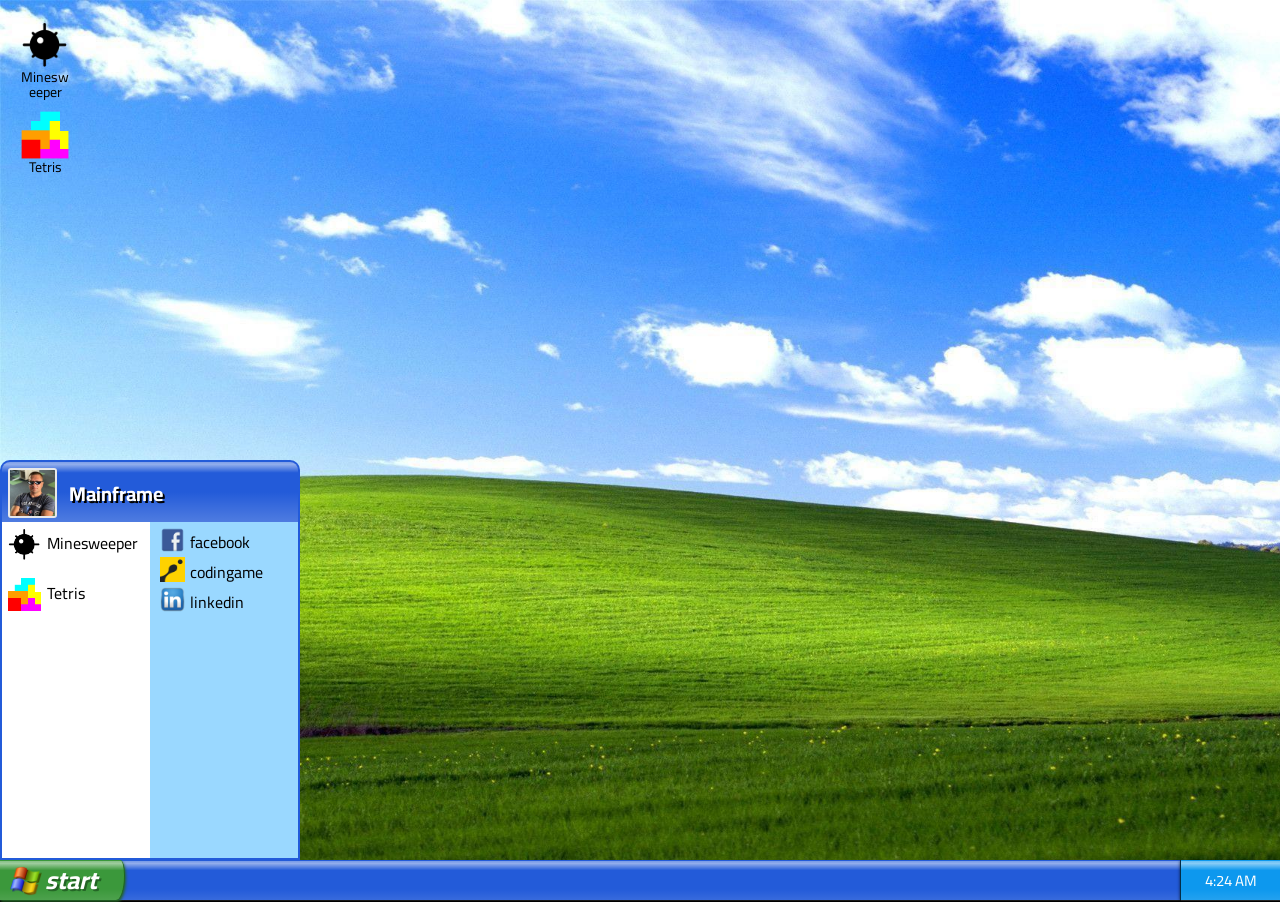
==== index.html @ 601907f1 "initial comit" ====
<!DOCTYPE html>
<html>
<head>
	<title>WinXP</title>
	<link rel="stylesheet" type="text/css" href="games/tetris/tetris.css">
	<link rel="stylesheet" type="text/css" href="games/minesweeper/minesweeper.css">
	<link rel="stylesheet" type="text/css" href="winXP.css">

	<script type="text/javascript" src="icon.js"></script>
	<script type="text/javascript" src="window.js"></script>
	<script type="text/javascript" src="games/tetris/tetris.js"></script>
	<script type="text/javascript" src="games/minesweeper/minesweeper.js"></script>
	<script type="text/javascript" src="taskbar.js"></script>
	<script type="text/javascript" src="winXP.js" defer></script>
</head>
<body>
</body>
</html>

<!--
https://iconarchive.com/show/be-box-icons-by-be-os/BeBox-Minesweeper-icon.html

-->
---- games/tetris/tetris.css ----
* {
 	/*background: black;*/
 	margin: 0;
 	padding: 0;
 	box-sizing: border-box;

 }
#game{
	position: relative;;
	background: rgba(255,0,0,.5);
	font-family: Arial;
	color:white;
}
#wrapper {
	position: absolute;
	left: 50%;
	transform: translate(-50%,0);
	/*width: 300px;*/
}
#next,#score,#level,#lines{
	background: black;
}
#score div, #level div, #lines div {
	width: 100%;
	height: 50%;
	text-align: center;

	/*color: white;*/
}

#play,#background,.brick,.blank, #next,#score,#level,#lines, #button-div{
	position: absolute;
}

#button-div button{
	display: block;
	height: 100%;
	width: 100%;
}
.cell0, .cell1, .cell2, .cell3, .cell4, .cell5, .cell6, .cell7, .cell {
	position: absolute;
	z-index: 6;
}
#side-panel{
	position: absolute;
	left: 260px;
	top: 20px;
	height: 400px;
	background: white;
	width: 120px;
	color: white;
	line-height: 21px;
}
#tetris{
	position: absolute;
	background: black;
	/*left: 50%;
	transform: translate(-50%,0);*/
}
#game-over{
	position: absolute;
	background-color: rgba(0,0,0,0);
	/*z-index: 10;*/
	width: 100%;
	/*height: 100%;*/
}
#game-over > div{
	position: absolute;
	background-color: rgba(0,0,0,0);
	transition: color 1s linear;
	
	font-size:  23px;
	
	text-align: center;
	left: 50%;
	top: 50%;
	width: 100%;
	transform: translate(-50%,-50%);
}
#game-over .message div, .message div{
	/*display:inline-block;*/
	display:inline;
}
/*#game-over > div > div {
	color:black;
	transition: color 5s linear;
}*/
#game-over > div > div.dimm {
	/*color:white;*/
}
#game-over.dim{
	background-color: rgba(0,0,0,.5);
	z-index: 10;
	transition: background-color 0.5s linear;
	/*transform: translate(-50%,-50%);*/
}

/*transition: color 1s linear;*/
#game-over.dim > div > div {
	/*color:white;*/
}
#background {
	background-color: rgba(0,0,0,1);
}

.brick{

	border-top: solid rgb(255, 150, 150);
	border-left: solid rgb(255, 150, 150);
	border-right: solid rgb(150, 0, 0);
	border-bottom: solid rgb(150, 0, 0);
	border-width: 5px;
	background: rgb(255, 0, 0);
}


.blank{

	/*border-top: solid rgb(255, 150, 150);
	border-left: solid rgb(255, 150, 150);
	border-right: solid rgb(150, 0, 0);
	border-bottom: solid rgb(150, 0, 0);
	border-width: 5px;*/
	background: rgb(0, 0, 0);
	z-index: 5;
}

.red, .cell0{
	border-top: solid rgb(255, 150, 150);
	border-left: solid rgb(255, 150, 150);
	border-right: solid rgb(150, 0, 0);
	border-bottom: solid rgb(150, 0, 0);
	background: rgb(255, 0, 0);
}

.blue, .cell1{
	border-top: solid rgb(150, 150, 255);
	border-left: solid rgb(150, 150, 255);
	border-right: solid rgb(0, 0, 150);
	border-bottom: solid rgb(0, 0, 150);
	background: rgb(0, 0, 255);
}


.green, .cell2{
	border-top: solid rgb(150, 255, 150);
	border-left: solid rgb(150, 255, 150);
	border-right: solid rgb(0, 150, 0);
	border-bottom: solid rgb(0, 150, 0);
	background: rgb(0, 255, 0);
}

.pink, .cell3{
	border-top: solid rgb(255, 150, 255);
	border-left: solid rgb(255, 150, 255);
	border-right: solid rgb(150, 0, 150);
	border-bottom: solid rgb(150, 0, 150);
	background: rgb(255, 0, 255);
}

.orange, .cell4{
	border-top: solid rgb(255, 200, 150);
	border-left: solid rgb(255, 200, 150);
	border-right: solid rgb(150, 75, 0);
	border-bottom: solid rgb(150, 75, 0);
	background: rgb(255, 150, 0);
}

.yellow, .cell5{
	border-top: solid rgb(255, 255, 150);
	border-left: solid rgb(255, 255, 150);
	border-right: solid rgb(150, 150, 0);
	border-bottom: solid rgb(150, 150, 0);
	background: rgb(255, 255, 0);
}



.orange1, .cell6{
	border-top: solid rgb(150, 200, 255);
	border-left: solid rgb(150, 200, 255);
	border-right: solid rgb(0, 75, 150);
	border-bottom: solid rgb(0, 75, 150);
	background: rgb(0, 150, 255);
}



.cube {
	height: 20px;
	width: 20px;
	border-width: 3px;
}
.outer_cube {
width: 21px;
	/*border-top: 1px solid white;
	border-left: 1px solid white;
	border-right: 1px solid gray;
	border-bottom: 1px solid gray;*/
	border: 0.5px solid black;
	float: left;
	}
---- games/minesweeper/minesweeper.css ----
/*src: https://icons.iconarchive.com/icons/famfamfam/mini/16/flag-red-icon.png*/
/*https://icons.iconarchive.com/icons/yusuke-kamiyamane/fugue/16/flag-black-icon.png*/
/*https://icons.iconarchive.com/icons/custom-icon-design/mini/16/Flag-icon.png*/
/* https://iconarchive.com */

/*
font source
https://www.cufonfonts.com/font/digital-numbers
*/
@font-face {
    font-family: 'Digital Numbers Regular';
    font-style: normal;
    font-weight: normal;
    src: local('Digital Numbers Regular'), url('DigitalNumbers-Regular.woff') format('woff');
}


/*
icon creator
http://www.xiconeditor.com/
*/

#minesweeper-wrapper{
	background: #C0C0C0;
	position: relative;
	display: flex;
	flex-direction: column;
	border-top: 5px solid white;
	border-left: 5px solid white;
	border-width: 4px;
	box-sizing: content-box;
}


#minesweeper-play, #minesweeper-header{
	border-top: 5px solid #7f8180;
	border-left: 5px solid #7f8180;
	border-bottom: 5px solid white;
	border-right: 5px solid white;
	margin: 7px;
}
#minesweeper-header{
	flex-basis: 40px;
	border-width: 3px;
	display:flex;
	justify-content: space-between;
}

#minesweeper-play{
	flex-grow: 1;
	border-width: 5px;
	position: relative;
	background: #7f8180;
}

.minesweeper-cell{
	position: absolute;
	background: #C0C0C0;
	border: 3px solid black;

	border-top-color: white;
	border-left-color: white;
	border-right-color: #7f8180;
	border-bottom-color: #7f8180;
	text-align: center;
	line-height: 20px;
	font-family: Arial;
	font-weight: bold;
	cursor: pointer;
	background-size: 13px 13px;
	background-repeat: no-repeat;
	background-position: 0px 1px;
}

.minesweeper-cell.minesweeper-free:active,
.minesweeper-cell.minesweeper-question-indicator:active{
	border: 1px solid #7f8180;
	background-image: none; 
}

.minesweeper-cell.minesweeper-free{
	border: 1px solid #7f8180;
}

.minesweeper-cell.minesweeper-bomb-explode{
	background-color: red;
}

.minesweeper-cell.minesweeper-color1{
	color: blue;
}

.minesweeper-cell.minesweeper-color2{
	color: green;
}

.minesweeper-cell.minesweeper-color3{
	color: red;
}

.minesweeper-cell.minesweeper-color4{
	color: darkblue;
}

.minesweeper-cell.minesweeper-color5{
	color: blue;
}

.minesweeper-cell.minesweeper-color6{
	color: black;
}

.minesweeper-cell.minesweeper-color7{
	color: black;
}

.minesweeper-cell.minesweeper-color8{
	color: black;
}

.minesweeper-cell.minesweeper-flag-indicator {
	background-image: url('mineseeper-flag2.ico');
}

.minesweeper-cell.minesweeper-question-indicator {
	background-image: url('Faq-icon.png');
	background-image: url('question.ico');
	background-image: url('question2.ico');
	background-position: 0.5px 0.5px;
}

.minesweeper-cell.hover{
	border: 1px solid #7f8180;
}

.minesweeper-cell,
.minesweeper-cell.minesweeper-flag-indicator.hover,
.minesweeper-cell.minesweeper-question-indicator.hover{
	border-width: 3px;
	border-top-color: white;
	border-left-color: white;
	border-right-color: #7f8180;
	border-bottom-color: #7f8180; 
}

.minesweeper-digital{
	height: 20px;
	background: red;
	flex-basis: 45px;
	font-family: "Digital Numbers Regular";
	color:red;
	font-size: 24px;
	display: flex;

}

#minesweeper-header > div {
	background: black;

	height: 30px;
	margin: 5px;
}

#minesweeper-header #minesweeper-indicator {
	flex-basis: 30px;
	border: 3px solid white;
	border-right-color: #7f8180;
	border-bottom-color: #7f8180;
	background: #C0C0C0;
	/*background-image: url('smile.ico');*/
	background-repeat: no-repeat;
	background-size: 26px;
	background-position: 2px -1px;
}
#minesweeper-header #minesweeper-indicator:active {
	border-right-color: white;
	border-bottom-color: white;
	border-top-color: #7f8180;
	border-left-color: #7f8180;
}

#minesweeper-header .minesweeper-digital > div {
	width:16px;
	margin: -1px;
}

.minesweeper-cell.minesweeper-bomb-icon{
	border: 1px solid #7f8180;
}

.minesweeper-cell.minesweeper-bomb-icon, .minesweeper-cell.minesweeper-bomb, .minesweeper-cell.minesweeper-miss{
	background-image: url('favicon.ico');
	background-size: 19px;
	background-position: 0px 0px;
	border: 1px solid #7f8180;
}

.minesweeper-cell.minesweeper-miss{
	background-image: url('no-bomb.ico'), url('favicon.ico');
}
---- winXP.css ----
/*

https://iconarchive.com/show/simple-rounded-social-icons-by-graphics-vibe/linkedin-icon.html

monospace font
https://fonts.google.com/specimen/VT323?category=Monospace#standard-styles


icon editor
http://www.xiconeditor.com/
*/
/*@import url('https://fonts.googleapis.com/css2?family=Encode+Sans+Expanded:wght@300&display=swap');*/
@import url('https://fonts.googleapis.com/css2?family=Encode+Sans+Expanded:wght@500&display=swap');
@import url('https://fonts.googleapis.com/css2?family=Encode+Sans+Expanded:wght@200;300&display=swap');
@import url('https://fonts.googleapis.com/css2?family=Encode+Sans+Expanded:wght@200;300&family=Lato&display=swap');
@import url('https://fonts.googleapis.com/css2?family=Changa:wght@400&family=Encode+Sans+Expanded:wght@200;300&family=Lato&display=swap');
@import url('https://fonts.googleapis.com/css2?family=Cairo:wght@300;400;800&family=Changa:wght@200&family=Encode+Sans+Expanded:wght@200;300&family=Lato&display=swap');

html {
 	background-color:black;
 	overflow: hidden;
 	font-family: 'Encode Sans Expanded', sans-serif;
 	font-family: 'Lato', sans-serif;
 	font-family: 'Cairo', sans-serif;
	color: white;
}
body, html, div{
	margin: 0;
	padding: 0;
}

html, body, #winXP {
 	width: 100%;
 	height: 100%;
}

#winXP{
	
	
	/*background-size: auto 100%;*/

}

#winXP .icon{
	position: absolute;
	/*background-color: red;*/
	height: 80px;
	width: 50px;
	cursor: pointer;
	overflow: hidden;
	text-transform: capitalize;
	color: black;
	/*padding: 0 5px;*/
	font-size: 14px;
	/*font-weight: 300;*/
	line-height: 15px;
}

#winXP .icon img:hover + .icon-name, #winXP .icon .icon-name:hover{
	text-decoration: underline;
	color:white;
}

#winXP .icon img{
 	/*
 	background-color: red;*/
 	height: 50px;
 	/*width: 50px;*/
 	position: absolute;
 	display: block;
 	top: 0;

}


#winXP .icon .icon-name{

	position: absolute;
	top:50px;
	word-break: break-all;
	text-align: center;
	width: 100%;
	max-height: 30px;
}

::selection {
 	background: transparent;
}
 /*::selection { color: red; }*/

#winXP #taskbar {
	background: red;
	position: absolute;
	bottom: 0;
	height: 40px;
	width: 100%;
	background-color: #235bd9; /*blue;*/
	z-index: 44;
}
#winXP #taskbar #sub-taskbar{
	display:flex;
	flex-direction:row;
	height: 100%;
}

#winXP #taskbar #startMenu {
  	
 	position: relative;
 
 	height: 100%;
 
 	background-color: #3b983b;
 
 	width: 100px;
 	border-radius: 0 8px 25px 0;
 	border-radius: 0 8px 22px 0;
 	border-right: 1px solid  #1e661e;
 
 	color:white;
 	font-style: italic;
 	font-size: 25px;

 	font-weight: bold;
 	text-shadow: 2px 2px #226424;
 	padding-left: 45px;
 	line-height: 40px;
 	cursor:pointer;
 	border-radius: 0 5px 9px 0 / 0 15px 24px 16px;
 	overflow: hidden;
 	box-shadow: 3px 0 #226424;
 	box-shadow: 1px 0 1px #226424;
 	box-shadow: 1px 2px 3px #226424;

 	z-index: 5;
 	flex-basis:125px;

}

#winXP #taskbar #startMenu img{
 	position: absolute;
 	display: block;
 	top: 5px;
 	left: 10px;
 	height: 30px;

}

#winXP #taskbar #startMenu img:first-of-type{
 	top: 7px;
 	left: 12px;
 	filter: grayscale(100%);
 	filter: brightness(50%);

}

#winXP #taskbar #startMenuDropDown{
	height: 400px;
	width: 300px;
	background: red;
	position: absolute;
	bottom: 40px;
	z-index: 500;
	border: 2px solid #235bd9;
	background: #235bd9;
	border-radius: 10px 10px 0px 0px;
	overflow: hidden;
}
#winXP #taskbar #startMenuDropDown #startMenuDropDownHeader {
	height: 60px;
	width: 100%;
	
	position: absolute;
	top:0;
	cursor:default;
	background:
		linear-gradient(to bottom, transparent -20%, rgba(255,255,255,0.5) 4%, rgba(255,255,255,0.0) 18%),
		linear-gradient(to top, rgba(255,255,255,0.2) 0%, rgba(255,255,255,0.0) 50%);


}
#winXP #taskbar #startMenuDropDown #startMenuDropDownHeader img{
	height: 50px;
	margin-top: 6px;
	margin-left: 6px;
	display: block;
	position: absolute;
	border: 2px solid #e9e9e9;
	border-radius: 3px;
	background: #0D98EE;

}
#winXP #taskbar #startMenuDropDown #startMenuDropDownHeader div:last-of-type{
	
	margin-top: 13px;
	margin-left: 67px;
	font-size: 20px;
	position: absolute;
	color: white;
	font-weight: bold;
  	text-shadow: 2px 2px #000000;
}

#winXP #taskbar #startMenuDropDown #startMenuDropDownPanel {
	
	width: 100%;
	background: white;
	position: absolute;
	top:60px;
	bottom: 0;
}
:root{
	color-scheme: light-dark;
}
#winXP #taskbar #startMenuDropDown #startMenuDropDownPanel #startMenuDropDownLeftPanel{
	
	width: 50%;
	background: light-dark(white, #0072ff);
	position: absolute;
	left: 0px;
	height: 100%;
	cursor: pointer;
}

#winXP #taskbar #startMenuDropDown #startMenuDropDownPanel #startMenuDropDownLeftPanel .start-menu-icon{

	height: 50px;
	color:black;
}
#winXP #taskbar #startMenuDropDown #startMenuDropDownPanel #startMenuDropDownLeftPanel .start-menu-icon:hover{
	/*background: #7f8180;
	background: #C0C0C0;
	background: #0D98EE;*/
	color: gray;
	
}
#winXP #taskbar #startMenuDropDown #startMenuDropDownPanel #startMenuDropDownLeftPanel .start-menu-icon img{
	display: block;
	position: absolute;
	left:0;
	height: 35px;
	margin: 5px;
}
#winXP #taskbar #startMenuDropDown #startMenuDropDownPanel #startMenuDropDownLeftPanel .start-menu-icon div{
	position: absolute;
	left: 45px;
	margin-top: 6px;
	text-transform: capitalize;
}

#winXP #taskbar #startMenuDropDown #startMenuDropDownPanel #startMenuDropDownRightPanel{
	
	width: 50%;
	background: gray;
	background: #0D98EE;
	background: #9ad8ff;
	position: absolute;
	right: 0px;
	height: 100%;
	padding: 5px;
}

#winXP #taskbar #startMenuDropDown #startMenuDropDownPanel #startMenuDropDownRightPanel .socialLink{
	
	background-size: 25px;
	background-repeat: no-repeat;
	background-position: 5px 0px;

}


#winXP #taskbar #startMenuDropDown #startMenuDropDownPanel #startMenuDropDownRightPanel .socialLink a{
	
	display: block;
	margin-left: 35px;
	text-decoration: none;
	text-transform: lowercase;
}


#winXP #taskbar #startMenuDropDown #startMenuDropDownPanel #startMenuDropDownRightPanel .socialLink a:link,
#winXP #taskbar #startMenuDropDown #startMenuDropDownPanel #startMenuDropDownRightPanel .socialLink a:visited {
	
	color:black;

}

#winXP #taskbar #startMenuDropDown #startMenuDropDownPanel #startMenuDropDownRightPanel .socialLink a:hover{
	color: blue;
	text-decoration: underline;
}


#winXP #taskbar #startMenuDropDown #startMenuDropDownPanel #startMenuDropDownRightPanel .socialLink a:active{
	color: white;
}

#winXP #taskbar #taskbar-clock{
	position: relative;
	background: #0D98EE;
	color: white;
	height: 100%;
	line-height: 42px;

	font-size: 15px;
	text-align: center;
	cursor:pointer;
	border-left: 1px solid rgba(0,0,0,0.7);
    box-shadow: 0px 1px 3px rgba(0,0,0,0.7);
    flex-basis: 100px;

}

#winXP #taskbar #sub-taskbar #taskbar-icon-container{
	flex-basis: calc(100% - 225px);
}


#winXP #taskbar #sub-taskbar #taskbar-icon-container #taskbar-icons{
	/*background: green;*/
	height: 30px;
	margin-top: 5px;
	margin-left: 15px; 
	/*width: 100%;*/
	display: flex;
}


#winXP #taskbar #sub-taskbar #taskbar-icon-container #taskbar-icons .taskbar-item{
	
	height: 100%;
	border-radius: 5px;
	flex-basis: 150px;
	z-index: 44;
	color:rgba(255,255,255,0.8);
	font-size: 15px;
	background-repeat: no-repeat;
	text-transform: capitalize;
	cursor: pointer;

	box-shadow: 2px 0px 1px #5252ff;
	margin-left: 2px;
	background-color: #3880F6;
	background-image:linear-gradient(
		to bottom,
		rgba(255,255,255,0) -20%,
		rgba(255,255,255,0.3) 5%,
		rgba(255,255,255,0) 10%,
		rgba(255,255,255,0) 60%,
		rgba(255,255,255,0.2) 98%,
		rgba(255,255,255,0) 120%
	);
	background-image:linear-gradient(
		to bottom,
		rgba(255,255,255,0) -20%,
		rgba(255,255,255,0.3) 10%,
		rgba(255,255,255,0) 25%,
		rgba(255,255,255,0) 60%,
		rgba(255,255,255,0.2) 90%,
		rgba(255,255,255,0) 120%
	);
	position: relative;
	width: 100%;
	overflow: hidden;
}

#winXP #taskbar #sub-taskbar #taskbar-icon-container #taskbar-icons .taskbar-item img {

	width: 23px;
	display: block;
	position: absolute;
	left: 5px;
	top: 4px;
}
#winXP #taskbar #sub-taskbar #taskbar-icon-container #taskbar-icons .taskbar-item div {
	position: absolute;
	left: 32px;
}
#winXP #taskbar #sub-taskbar #taskbar-icon-container #taskbar-icons .taskbar-item:active{
	color:black;
}

#winXP #taskbar #sub-taskbar #taskbar-icon-container #taskbar-icons .taskbar-item.taskbar-item-shadow{
	position: absolute;
	background:red;
}

#winXP #taskbar #sub-taskbar #taskbar-icon-container #taskbar-icons .taskbar-item.focused {
	font-weight: 800;
	color: white;
	background-color: #3a77ff;

	background-image:linear-gradient(
		to bottom,
		rgba(255,255,255,0) -20%,
		rgba(255,255,255,0.3) 15%,
		rgba(255,255,255,0) 30%,
		rgba(255,255,255,0) 60%,
		rgba(255,255,255,0.2) 80%,
		rgba(255,255,255,0) 120%
	);
	background-image:linear-gradient(
		to bottom,
		rgba(255,255,255,0) -20%,
		rgba(255,255,255,0.3) 5%,
		rgba(255,255,255,0) 10%,
		rgba(255,255,255,0) 60%,
		rgba(255,255,255,0.2) 98%,
		rgba(255,255,255,0) 120%
	);
	box-shadow: none;
	box-shadow: 1px 0px 1px #5252ff;

}

.shadow{
 	position: absolute;
 	display: block;
 	top: 0.5px;
 	left: 0px;
 	height: 10px;
 	height: 100%;
 	width: 100%;
	background:
		linear-gradient(to bottom, transparent -20%, rgba(255,255,255,0.5) 6.25%, rgba(255,255,255,0.0) 23.3%),
		linear-gradient(to top, rgba(255,255,255,0.1) 0%, rgba(255,255,255,0.0) 30%);

}

.window{
	top:100px;
	left:200px;
	position: absolute;
	border: 2px solid #235bd9;
	background: #235bd9;
	border-radius: 10px 10px 0px 0px;
	overflow: hidden;
	outline: 0px solid transparent;
	z-index: 10;
	color:black;
	

}

.window.focused .window-header{
	background: #235bd9;
}
.window .window-header{
	height: 30px;
	width: 100%;
	
	background: #3a77ff;
	
	display: flex;
	cursor: pointer;
	position: relative;

}

.window .window-sub-header{
	flex-grow: 1;
	height: 100%;
	/*width: 100%;*/
	
	background-repeat: no-repeat;
	background-size: 20px;
	background-position: 5px 5px;
	padding-left: 30px;
	/*padding-top: 7px;*/
	text-transform: capitalize;
	font-weight: 300;
	color: rgba(255,255,255,0.8);
	/*background-color: #3a77ff;*/
}


.window .window-menu{
	height: 25px;
	width: 100%;
	background: #ece9d8;
	color: black;
}

.window .window-menu .sub-menu {

	height: 100%;
	padding: 0 5px;
	float: left;
	line-height: 25px;
	font-size: 13px;
}
.window .window-menu .sub-menu:hover {
	color: gray;
	cursor: pointer;
}

.window .window-menu .drop-down-menu{
	background: #ece9d8;
	width: 120px;
	margin: 0;
	padding: 0;
	list-style-type: none;
	position: absolute;
	top:50px;
	left:0px;

	color: black;
	z-index: 50;

}

.window .window-menu .sub-menu:hover .drop-down-menu{
	border:1px solid black;
}
.window .window-menu .sub-menu .drop-down-menu li.selected{
	font-weight: bold;
}
/*.window .window-menu .sub-menu .drop-down-menu li[data-difficulty]:first-of-type*/
.window .window-menu .sub-menu .drop-down-menu li:first-of-type{
	border-bottom: 1px solid black;
}

.window .window-menu .sub-menu .drop-down-menu li:last-of-type{
	border-top: 1px solid black;
}

.window .window-menu .sub-menu .drop-down-menu li{
	padding: 0 5px;
}
.window .window-menu .sub-menu .drop-down-menu li:hover{
	color: gray;
}
.window .window-program {
	position: relative;
	top: 0px;
}

.window .button {
	
	margin-top: 5px;
	margin-right: 2px;
	height: 20px;
	width: 20px;
	flex-basis: 20px;
	border: 1.5px solid white;
	border-radius: 3px;
	overflow: hidden;
	z-index: 5;
	background-size: 20.5px;
	background-position: -1px -1px;
}

.window .close-button {
	background-color: red;
}

.window.focused {
	z-index: 50;
	border-color:#3880F6;
	border-color: #3f88ff;
	display: block;
}

.window.focused .button{
	opacity: 1.0;
}

.window.focused .window-header{

	background-color: #235bd9;
}

.window .button{
	opacity: 0.5;
}

.window.focused .window-sub-header{

	color:white;
	font-weight: 800;
	
}
.window .minimize-button {
	
	background-image: url('images/minimize.ico');

}

.window .button > div{
	
	background: #3880F6;
	height: 18px;
	width: 18px;
	margin: 1px;
	box-shadow: 0px 0px 2px black;
}

.window .button .shadow{
	position: relative;
}


.hide {
	display: none;
}

.window .button.maximize-button{
	
	opacity: 0.5;
	background-image: url('images/maximize2.ico');
}
.window .button.close-button{
	background-image: url('images/close2.ico');
}
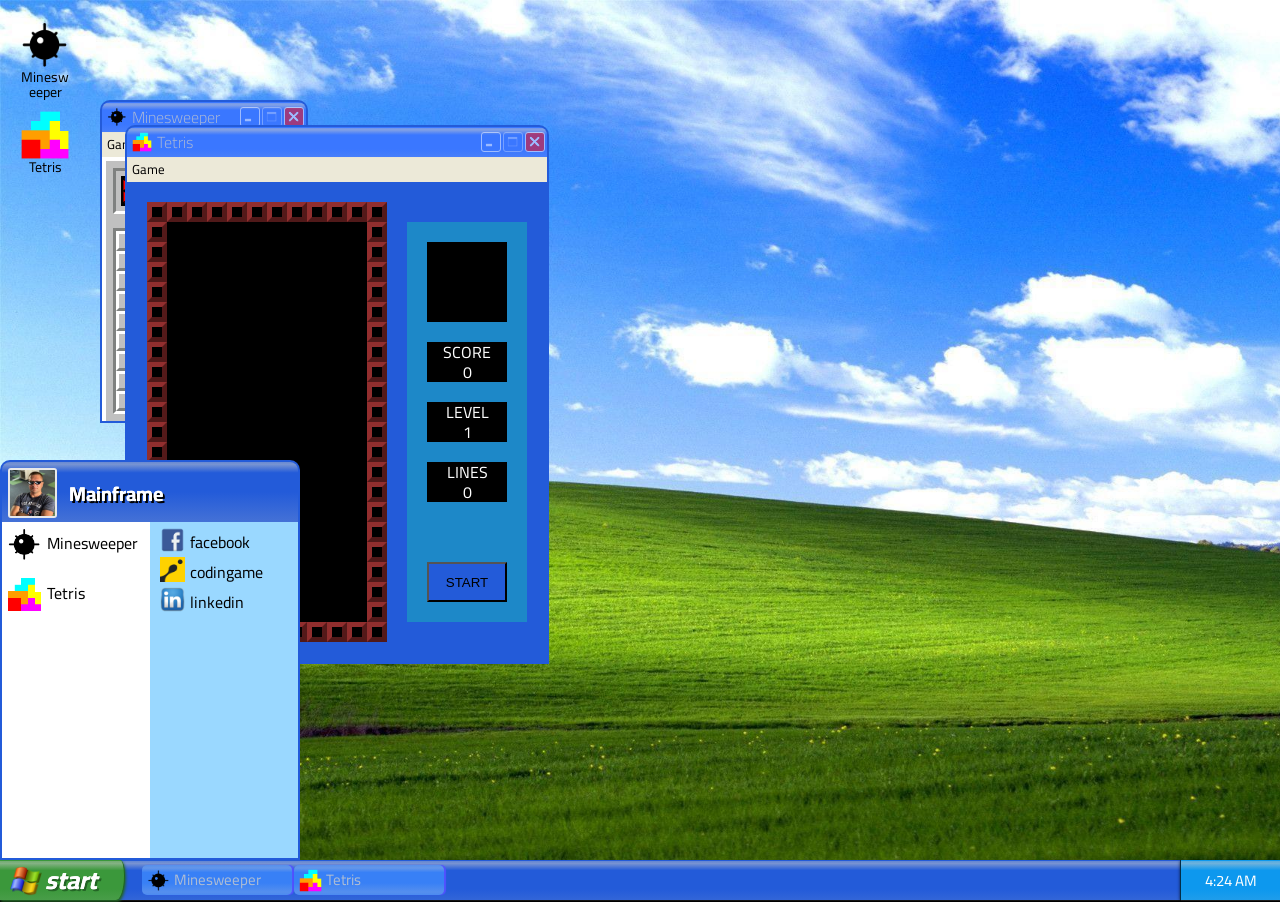
==== commit a5c1d6a2: "Favicon" ====
--- a/index.html
+++ b/index.html
@@ -12,6 +12,8 @@
 	<script type="text/javascript" src="games/minesweeper/minesweeper.js"></script>
 	<script type="text/javascript" src="taskbar.js"></script>
 	<script type="text/javascript" src="winXP.js" defer></script>
+
+  <link rel="icon" type="image/x-icon" href="images/favicon2.ico">
 </head>
 <body>
 </body>
--- a/games/tetris/tetris.css
+++ b/games/tetris/tetris.css
@@ -36,6 +36,7 @@
 	display: block;
 	height: 100%;
 	width: 100%;
+	background-color: #235bd9;
 }
 .cell0, .cell1, .cell2, .cell3, .cell4, .cell5, .cell6, .cell7, .cell {
 	position: absolute;
@@ -47,6 +48,8 @@
 	top: 20px;
 	height: 400px;
 	background: white;
+	background: #ff5a5a;
+	background: #17b2bb85;
 	width: 120px;
 	color: white;
 	line-height: 21px;
@@ -105,12 +108,17 @@
 
 .brick{
 
-	border-top: solid rgb(255, 150, 150);
-	border-left: solid rgb(255, 150, 150);
-	border-right: solid rgb(150, 0, 0);
-	border-bottom: solid rgb(150, 0, 0);
+	border: solid 1px black;
+
+	border-top: solid light-dark(rgba(161, 51, 51, 0.9), rgb(255, 255, 255, .63));
+	border-left: solid light-dark(rgba(161, 51, 51, 0.9), rgb(255, 255, 255, .63));
+	
+
+	border-right: solid light-dark(rgba(169, 51, 51, 0.5), rgb(109, 109, 109, 0.43));
+	border-bottom: solid light-dark(rgba(161, 51, 51, 0.5), rgb(109, 109, 109, 0.43));
+	
 	border-width: 5px;
-	background: rgb(255, 0, 0);
+	/*background: rgb(255, 0, 0);*/
 }
 
 
@@ -126,18 +134,23 @@
 }
 
 .red, .cell0{
-	border-top: solid rgb(255, 150, 150);
-	border-left: solid rgb(255, 150, 150);
-	border-right: solid rgb(150, 0, 0);
-	border-bottom: solid rgb(150, 0, 0);
+	border-top: solid light-dark(rgb(255, 150, 150),  rgb(231, 150, 150));
+	border-left: solid light-dark(rgb(255, 150, 150),  rgb(231, 150, 150));
+	border-top: solid light-dark(rgb(255, 150, 150),  rgb(179, 116, 116));
+	border-left: solid light-dark(rgb(255, 150, 150),  rgb(179, 116, 116));
+	border-right: solid light-dark(rgb(150, 0, 0),  rgb(255, 23, 23));;
+	border-bottom: solid light-dark(rgb(150, 0, 0),  rgb(255, 23, 23));;
 	background: rgb(255, 0, 0);
+	background: light-dark(rgb(255, 0, 0), rgb(231, 0, 0));
 }
 
 .blue, .cell1{
-	border-top: solid rgb(150, 150, 255);
-	border-left: solid rgb(150, 150, 255);
-	border-right: solid rgb(0, 0, 150);
-	border-bottom: solid rgb(0, 0, 150);
+	border-top: solid light-dark(rgb(150, 150, 255), rgb(127,127,255));
+	border-left: solid light-dark(rgb(150, 150, 255), rgb(127,127,255));
+	border-right: solid light-dark(rgb(0, 0, 150), rgba(46, 46, 139,0.46));
+	border-bottom: solid light-dark(rgb(0, 0, 150), rgba(46, 46, 139,0.46));
+	border-right: solid light-dark(rgb(0, 0, 150), rgba(239, 97, 97, 0.46));
+	border-bottom: solid light-dark(rgb(0, 0, 150), rgba(239, 97, 97, 0.46));
 	background: rgb(0, 0, 255);
 }
 
@@ -153,8 +166,8 @@
 .pink, .cell3{
 	border-top: solid rgb(255, 150, 255);
 	border-left: solid rgb(255, 150, 255);
-	border-right: solid rgb(150, 0, 150);
-	border-bottom: solid rgb(150, 0, 150);
+	border-right: solid light-dark(rgb(150, 0, 150), rgb(217, 27, 217));
+	border-bottom: solid light-dark(rgb(150, 0, 150), rgb(217, 27, 217));
 	background: rgb(255, 0, 255);
 }
 
@@ -167,20 +180,19 @@
 }
 
 .yellow, .cell5{
-	border-top: solid rgb(255, 255, 150);
-	border-left: solid rgb(255, 255, 150);
+	border-top: solid light-dark( rgb(255, 255, 150),  rgb(231, 231, 150));
+	border-left: solid light-dark( rgb(255, 255, 150),  rgb(231, 231, 150));
 	border-right: solid rgb(150, 150, 0);
 	border-bottom: solid rgb(150, 150, 0);
 	background: rgb(255, 255, 0);
-}
-
-
+	background: light-dark(rgb(255, 255, 0), rgb(231, 231, 0));
+}
 
 .orange1, .cell6{
 	border-top: solid rgb(150, 200, 255);
 	border-left: solid rgb(150, 200, 255);
-	border-right: solid rgb(0, 75, 150);
-	border-bottom: solid rgb(0, 75, 150);
+	border-right: solid light-dark(rgb(0, 75, 150), rgb(108, 141, 175));
+	border-bottom: solid light-dark(rgb(0, 75, 150), rgb(108, 141, 175));
 	background: rgb(0, 150, 255);
 }
 
--- a/games/minesweeper/minesweeper.css
+++ b/games/minesweeper/minesweeper.css
@@ -89,35 +89,43 @@
 }
 
 .minesweeper-cell.minesweeper-color1{
-	color: blue;
+	color: transparent;
+	text-shadow: 0 0 blue;
 }
 
 .minesweeper-cell.minesweeper-color2{
-	color: green;
+	color: transparent;
+	text-shadow: 0 0 green;
 }
 
 .minesweeper-cell.minesweeper-color3{
-	color: red;
+	color: transparent;
+	text-shadow: 0 0 red;
 }
 
 .minesweeper-cell.minesweeper-color4{
-	color: darkblue;
+	color: transparent;
+	text-shadow: 0 0 darkblue;
 }
 
 .minesweeper-cell.minesweeper-color5{
-	color: blue;
+	color: transparent;
+	text-shadow: 0 0 blue;
 }
 
 .minesweeper-cell.minesweeper-color6{
-	color: black;
+	color: transparent;
+	text-shadow: 0 0 black;
 }
 
 .minesweeper-cell.minesweeper-color7{
-	color: black;
+	color: transparent;
+	text-shadow: 0 0 black;
 }
 
 .minesweeper-cell.minesweeper-color8{
-	color: black;
+	color: transparent;
+	text-shadow: 0 0 black;
 }
 
 .minesweeper-cell.minesweeper-flag-indicator {
--- a/winXP.css
+++ b/winXP.css
@@ -24,7 +24,9 @@
  	font-family: 'Encode Sans Expanded', sans-serif;
  	font-family: 'Lato', sans-serif;
  	font-family: 'Cairo', sans-serif;
-	color: white;
+ 	color: light-dark(white, rgb(203,203,203));
+	/*color: light-dark(white, transparent);
+	text-shadow: 0 0 light-dark(transparent, white);*/
 }
 body, html, div{
 	margin: 0;
@@ -41,6 +43,7 @@
 	
 	/*background-size: auto 100%;*/
 
+    background-position-y: center;
 }
 
 #winXP .icon{
@@ -52,6 +55,8 @@
 	overflow: hidden;
 	text-transform: capitalize;
 	color: black;
+	color: light-dark(black, transparent);
+	text-shadow: 0 0 light-dark(transparent, black);
 	/*padding: 0 5px;*/
 	font-size: 14px;
 	/*font-weight: 300;*/
@@ -60,7 +65,9 @@
 
 #winXP .icon img:hover + .icon-name, #winXP .icon .icon-name:hover{
 	text-decoration: underline;
-	color:white;
+	color:light-dark(white, rgb(203,203,203));
+	color:light-dark(white, transparent);
+	text-shadow: light-dark(transparent, white);
 }
 
 #winXP .icon img{
@@ -118,12 +125,13 @@
  	border-radius: 0 8px 22px 0;
  	border-right: 1px solid  #1e661e;
  
- 	color:white;
+ 	color:light-dark(white, rgb(203,203,203));
+ 	color:light-dark(white, transparent);
  	font-style: italic;
  	font-size: 25px;
 
  	font-weight: bold;
- 	text-shadow: 2px 2px #226424;
+ 	text-shadow: 0 0 white, 2px 2px #226424;
  	padding-left: 45px;
  	line-height: 40px;
  	cursor:pointer;
@@ -175,8 +183,8 @@
 	top:0;
 	cursor:default;
 	background:
-		linear-gradient(to bottom, transparent -20%, rgba(255,255,255,0.5) 4%, rgba(255,255,255,0.0) 18%),
-		linear-gradient(to top, rgba(255,255,255,0.2) 0%, rgba(255,255,255,0.0) 50%);
+		linear-gradient(to bottom, transparent -20%, rgba(203,203,203,0.5) 4%, rgba(203,203,203,0.0) 18%),
+		linear-gradient(to top, rgba(203,203,203,0.2) 0%, rgba(203,203,203,0.0) 50%);
 
 
 }
@@ -197,15 +205,15 @@
 	margin-left: 67px;
 	font-size: 20px;
 	position: absolute;
-	color: white;
+	color: light-dark(white, transparent);
 	font-weight: bold;
-  	text-shadow: 2px 2px #000000;
+  	text-shadow: 0 0 white, 2px 2px #000000;
 }
 
 #winXP #taskbar #startMenuDropDown #startMenuDropDownPanel {
 	
 	width: 100%;
-	background: white;
+	background: light-dark(white, rgb(203,203,203));;
 	position: absolute;
 	top:60px;
 	bottom: 0;
@@ -216,23 +224,35 @@
 #winXP #taskbar #startMenuDropDown #startMenuDropDownPanel #startMenuDropDownLeftPanel{
 	
 	width: 50%;
-	background: light-dark(white, #0072ff);
+	background: light-dark(white, rgb(203,203,203));
+	background: transparent;
 	position: absolute;
 	left: 0px;
 	height: 100%;
-	cursor: pointer;
+}
+
+#winXP #taskbar #startMenuDropDown #startMenuDropDownPanel #startMenuDropDownLeftPanel canvas{
+	
+	width: 100%;
+	background: light-dark(white, rgb(203,203,203));
+	background: transparent;
+	position: absolute;
+	left: 0px;
+	height: 100%;
 }
 
 #winXP #taskbar #startMenuDropDown #startMenuDropDownPanel #startMenuDropDownLeftPanel .start-menu-icon{
 
 	height: 50px;
 	color:black;
+	color:light-dark(black, transparent);
+	text-shadow: 0 0 light-dark(transparent, black);
 }
 #winXP #taskbar #startMenuDropDown #startMenuDropDownPanel #startMenuDropDownLeftPanel .start-menu-icon:hover{
 	/*background: #7f8180;
 	background: #C0C0C0;
 	background: #0D98EE;*/
-	color: gray;
+	cursor: pointer;
 	
 }
 #winXP #taskbar #startMenuDropDown #startMenuDropDownPanel #startMenuDropDownLeftPanel .start-menu-icon img{
@@ -245,8 +265,14 @@
 #winXP #taskbar #startMenuDropDown #startMenuDropDownPanel #startMenuDropDownLeftPanel .start-menu-icon div{
 	position: absolute;
 	left: 45px;
-	margin-top: 6px;
+	padding-top: 6px;
+	padding-bottom: 6px;
+	padding-right: 100px;
 	text-transform: capitalize;
+}
+#winXP #taskbar #startMenuDropDown #startMenuDropDownPanel #startMenuDropDownLeftPanel .start-menu-icon div:hover{
+	text-decoration: underline;
+	color: blue;
 }
 
 #winXP #taskbar #startMenuDropDown #startMenuDropDownPanel #startMenuDropDownRightPanel{
@@ -282,7 +308,8 @@
 #winXP #taskbar #startMenuDropDown #startMenuDropDownPanel #startMenuDropDownRightPanel .socialLink a:link,
 #winXP #taskbar #startMenuDropDown #startMenuDropDownPanel #startMenuDropDownRightPanel .socialLink a:visited {
 	
-	color:black;
+	color: light-dark(black, transparent);
+	text-shadow: 0 0 light-dark(transparent, black);
 
 }
 
@@ -293,20 +320,23 @@
 
 
 #winXP #taskbar #startMenuDropDown #startMenuDropDownPanel #startMenuDropDownRightPanel .socialLink a:active{
-	color: white;
+	color: light-dark(white, rgb(203,203,203));
 }
 
 #winXP #taskbar #taskbar-clock{
 	position: relative;
 	background: #0D98EE;
-	color: white;
+	color: light-dark(white, transparent);
+	text-shadow: 0 0 light-dark(transparent, white);
 	height: 100%;
 	line-height: 42px;
 
 	font-size: 15px;
 	text-align: center;
 	cursor:pointer;
+	cursor: auto;
 	border-left: 1px solid rgba(0,0,0,0.7);
+	border-left: 1px solid light-dark(rgba(0,0,0,0.7), rgb(203,203,203));
     box-shadow: 0px 1px 3px rgba(0,0,0,0.7);
     flex-basis: 100px;
 
@@ -333,7 +363,7 @@
 	border-radius: 5px;
 	flex-basis: 150px;
 	z-index: 44;
-	color:rgba(255,255,255,0.8);
+	color:rgba(203,203,203,0.8);
 	font-size: 15px;
 	background-repeat: no-repeat;
 	text-transform: capitalize;
@@ -344,21 +374,21 @@
 	background-color: #3880F6;
 	background-image:linear-gradient(
 		to bottom,
-		rgba(255,255,255,0) -20%,
-		rgba(255,255,255,0.3) 5%,
-		rgba(255,255,255,0) 10%,
-		rgba(255,255,255,0) 60%,
-		rgba(255,255,255,0.2) 98%,
-		rgba(255,255,255,0) 120%
+		rgba(203,203,203,0) -20%,
+		rgba(203,203,203,0.3) 5%,
+		rgba(203,203,203,0) 10%,
+		rgba(203,203,203,0) 60%,
+		rgba(203,203,203,0.2) 98%,
+		rgba(203,203,203,0) 120%
 	);
 	background-image:linear-gradient(
 		to bottom,
-		rgba(255,255,255,0) -20%,
-		rgba(255,255,255,0.3) 10%,
-		rgba(255,255,255,0) 25%,
-		rgba(255,255,255,0) 60%,
-		rgba(255,255,255,0.2) 90%,
-		rgba(255,255,255,0) 120%
+		rgba(203,203,203,0) -20%,
+		rgba(203,203,203,0.3) 10%,
+		rgba(203,203,203,0) 25%,
+		rgba(203,203,203,0) 60%,
+		rgba(203,203,203,0.2) 90%,
+		rgba(203,203,203,0) 120%
 	);
 	position: relative;
 	width: 100%;
@@ -388,26 +418,28 @@
 
 #winXP #taskbar #sub-taskbar #taskbar-icon-container #taskbar-icons .taskbar-item.focused {
 	font-weight: 800;
-	color: white;
+	color: light-dark(white, transparent);
+	text-shadow: 0 0 light-dark(transparent, white);
 	background-color: #3a77ff;
+
 
 	background-image:linear-gradient(
 		to bottom,
-		rgba(255,255,255,0) -20%,
-		rgba(255,255,255,0.3) 15%,
-		rgba(255,255,255,0) 30%,
-		rgba(255,255,255,0) 60%,
-		rgba(255,255,255,0.2) 80%,
-		rgba(255,255,255,0) 120%
+		rgba(203,203,203,0) -20%,
+		rgba(203,203,203,0.3) 15%,
+		rgba(203,203,203,0) 30%,
+		rgba(203,203,203,0) 60%,
+		rgba(203,203,203,0.2) 80%,
+		rgba(203,203,203,0) 120%
 	);
 	background-image:linear-gradient(
 		to bottom,
-		rgba(255,255,255,0) -20%,
-		rgba(255,255,255,0.3) 5%,
-		rgba(255,255,255,0) 10%,
-		rgba(255,255,255,0) 60%,
-		rgba(255,255,255,0.2) 98%,
-		rgba(255,255,255,0) 120%
+		rgba(203,203,203,0) -20%,
+		rgba(203,203,203,0.3) 5%,
+		rgba(203,203,203,0) 10%,
+		rgba(203,203,203,0) 60%,
+		rgba(203,203,203,0.2) 98%,
+		rgba(203,203,203,0) 120%
 	);
 	box-shadow: none;
 	box-shadow: 1px 0px 1px #5252ff;
@@ -423,8 +455,8 @@
  	height: 100%;
  	width: 100%;
 	background:
-		linear-gradient(to bottom, transparent -20%, rgba(255,255,255,0.5) 6.25%, rgba(255,255,255,0.0) 23.3%),
-		linear-gradient(to top, rgba(255,255,255,0.1) 0%, rgba(255,255,255,0.0) 30%);
+		linear-gradient(to bottom, transparent -20%, rgba(203,203,203,0.5) 6.25%, rgba(203,203,203,0.0) 23.3%),
+		linear-gradient(to top, rgba(203,203,203,0.1) 0%, rgba(203,203,203,0.0) 30%);
 
 }
 
@@ -470,7 +502,7 @@
 	/*padding-top: 7px;*/
 	text-transform: capitalize;
 	font-weight: 300;
-	color: rgba(255,255,255,0.8);
+	color: rgba(203,203,203,0.8);
 	/*background-color: #3a77ff;*/
 }
 
@@ -479,7 +511,18 @@
 	height: 25px;
 	width: 100%;
 	background: #ece9d8;
-	color: black;
+	background: transparent;
+	color: light-dark(black, transparent);
+	text-shadow: 0 0 light-dark(transparent, black);
+}
+
+
+.window .window-menu > canvas {
+	position: absolute;
+	left: 0;
+	z-index: -1;
+	width: 100%;
+	height: 25px;
 }
 
 .window .window-menu .sub-menu {
@@ -493,6 +536,14 @@
 .window .window-menu .sub-menu:hover {
 	color: gray;
 	cursor: pointer;
+}
+.window .window-menu .sub-menu canvas {
+	position: absolute;
+    left: 0;
+    width: 100%;
+    height: 100%;
+    top: 0;
+    z-index: -1;
 }
 
 .window .window-menu .drop-down-menu{
@@ -505,7 +556,8 @@
 	top:50px;
 	left:0px;
 
-	color: black;
+	color: light-dark(black, transparent);
+	text-shadow: 0 0 light-dark(transparent, black);
 	z-index: 50;
 
 }
@@ -543,7 +595,7 @@
 	height: 20px;
 	width: 20px;
 	flex-basis: 20px;
-	border: 1.5px solid white;
+	border: 1.5px solid light-dark(white, rgb(203,203,203));
 	border-radius: 3px;
 	overflow: hidden;
 	z-index: 5;
@@ -556,7 +608,7 @@
 }
 
 .window.focused {
-	z-index: 50;
+	/*z-index: 50;*/
 	border-color:#3880F6;
 	border-color: #3f88ff;
 	display: block;
@@ -577,7 +629,8 @@
 
 .window.focused .window-sub-header{
 
-	color:white;
+	color: light-dark(white, transparent);
+	text-shadow: 0 0 light-dark(transparent, white);
 	font-weight: 800;
 	
 }
@@ -607,8 +660,9 @@
 
 .window .button.maximize-button{
 	
-	opacity: 0.5;
+	opacity: 0.3;
 	background-image: url('images/maximize2.ico');
+	cursor: auto;
 }
 .window .button.close-button{
 	background-image: url('images/close2.ico');
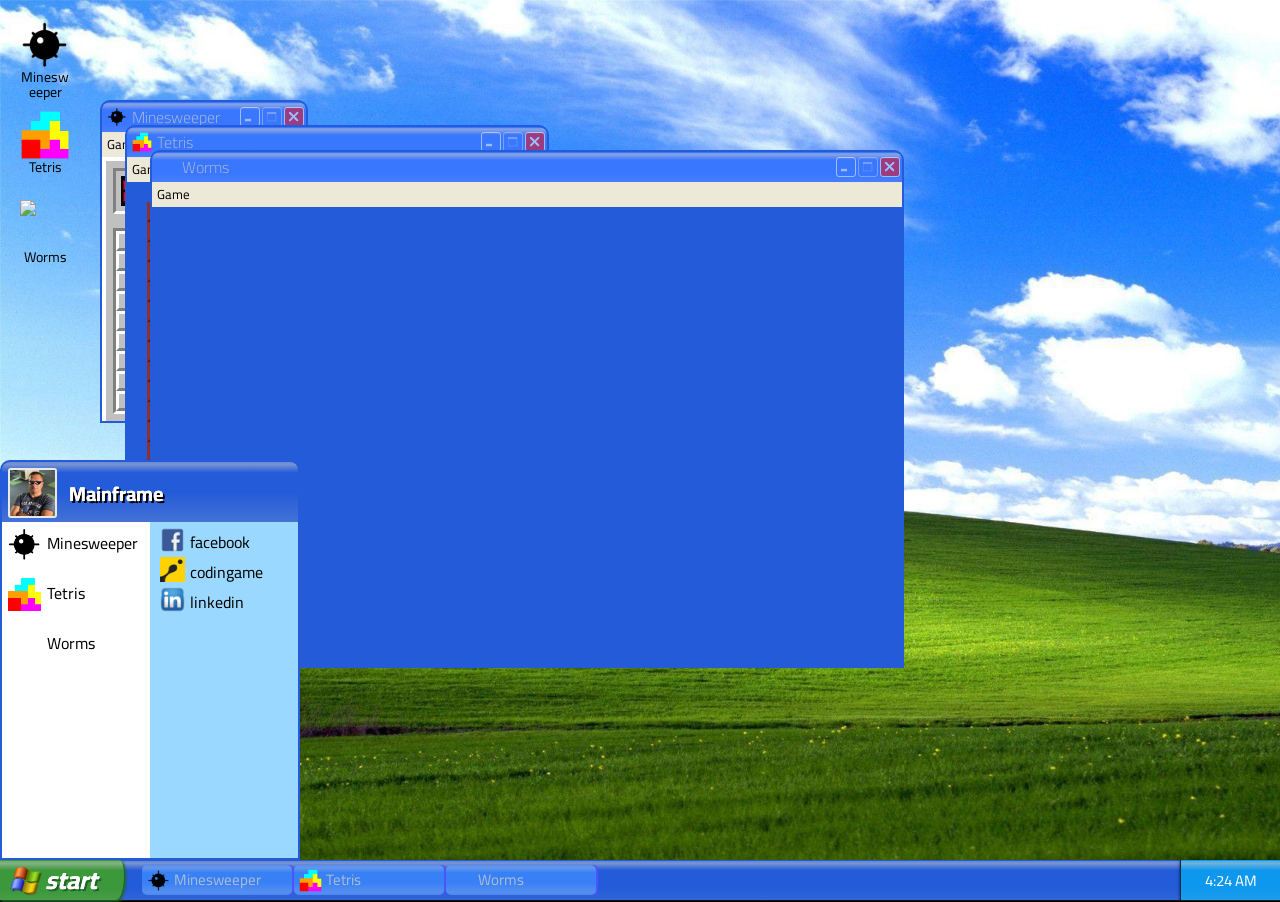
==== commit a7c14d43: "Worms init" ====
--- a/index.html
+++ b/index.html
@@ -1,13 +1,15 @@
 <!DOCTYPE html>
-<html>
+<html lang=en>
 <head>
 	<title>WinXP</title>
 	<link rel="stylesheet" type="text/css" href="games/tetris/tetris.css">
 	<link rel="stylesheet" type="text/css" href="games/minesweeper/minesweeper.css">
+	<link rel="stylesheet" type="text/css" href="games/worms/worms.css">
 	<link rel="stylesheet" type="text/css" href="winXP.css">
 
 	<script type="text/javascript" src="icon.js"></script>
 	<script type="text/javascript" src="window.js"></script>
+	<script type="text/javascript" src="games/worms/worms.js"></script>
 	<script type="text/javascript" src="games/tetris/tetris.js"></script>
 	<script type="text/javascript" src="games/minesweeper/minesweeper.js"></script>
 	<script type="text/javascript" src="taskbar.js"></script>
--- a/games/minesweeper/minesweeper.css
+++ b/games/minesweeper/minesweeper.css
@@ -129,13 +129,13 @@
 }
 
 .minesweeper-cell.minesweeper-flag-indicator {
-	background-image: url('mineseeper-flag2.ico');
+	background-image: url('images/mineseeper-flag2.ico');
 }
 
 .minesweeper-cell.minesweeper-question-indicator {
-	background-image: url('Faq-icon.png');
-	background-image: url('question.ico');
-	background-image: url('question2.ico');
+	background-image: url('images/Faq-icon.png');
+	background-image: url('images/question.ico');
+	background-image: url('images/question2.ico');
 	background-position: 0.5px 0.5px;
 }
 
@@ -206,5 +206,5 @@
 }
 
 .minesweeper-cell.minesweeper-miss{
-	background-image: url('no-bomb.ico'), url('favicon.ico');
-}
+	background-image: url('images/no-bomb.ico'), url('favicon.ico');
+}
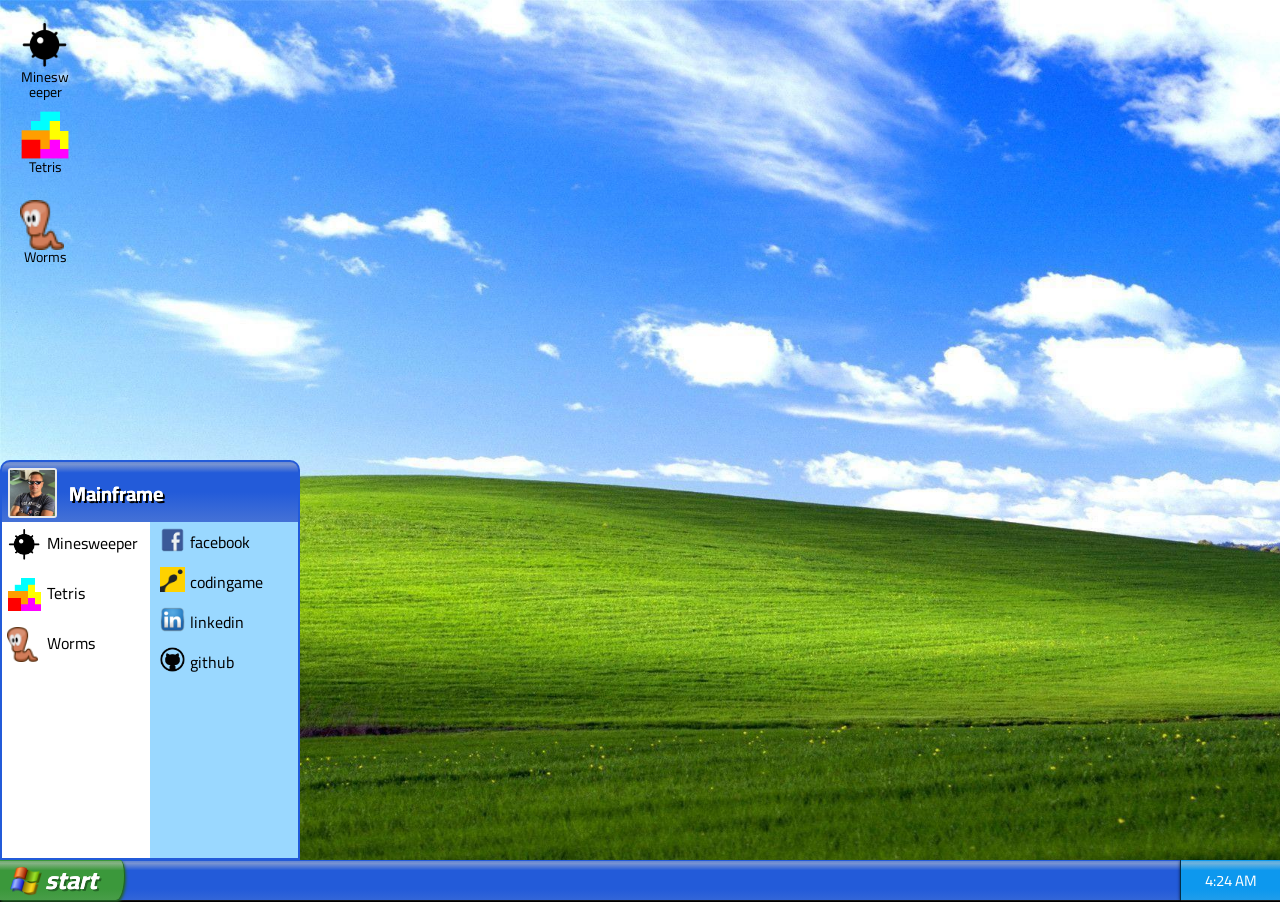
==== commit 9b19586c: "Loader, UI health, Aim, Precession, Simulation" ====
--- a/index.html
+++ b/index.html
@@ -2,11 +2,12 @@
 <html lang=en>
 <head>
 	<title>WinXP</title>
+	<link rel="stylesheet" type="text/css" href="winXP.css">
 	<link rel="stylesheet" type="text/css" href="games/tetris/tetris.css">
 	<link rel="stylesheet" type="text/css" href="games/minesweeper/minesweeper.css">
 	<link rel="stylesheet" type="text/css" href="games/worms/worms.css">
-	<link rel="stylesheet" type="text/css" href="winXP.css">
 
+	<script type="text/javascript" src="loader.js" defer></script>
 	<script type="text/javascript" src="icon.js"></script>
 	<script type="text/javascript" src="window.js"></script>
 	<script type="text/javascript" src="games/worms/worms.js"></script>
--- a/winXP.css
+++ b/winXP.css
@@ -38,11 +38,63 @@
  	height: 100%;
 }
 
+#loaderScreen{
+    position: fixed;
+    height: 100%;
+    width: 100%;
+    background: black;
+    z-index: 1000;
+}
+
+
+#loaderFrame{
+	height: 20px;
+	width: 140px;
+	border: 1px solid white;
+	border-radius: 4px;
+	position: fixed;
+	left: 50%;
+	top: calc(50% + 150px);
+	overflow: hidden;	
+	transform: translate(-50%,0%);
+}
+
+.loaderFloat{
+	height: 16px;
+	width: 10px;
+	float: left;
+	background: white;
+	margin: 2px 0 0 5px;
+	box-shadow: inset 0 0 12px blue;
+	position: relative;
+	left: -50px;
+	animation: floatRight 2s linear infinite;
+}
+
+@keyframes floatRight{
+	100%{
+		left: +150px;
+	}
+}
+
+.fadeLoader{
+	opacity: 1;
+	animation: fadeLoader 1s ease-in-out forwards .2s;
+}
+
+@keyframes fadeLoader{
+	0%{
+		opacity: 1;	
+	}
+	100%{
+		opacity: -1;
+		z-index: -1000;
+	}
+}
+
+
 #winXP{
-	
-	
 	/*background-size: auto 100%;*/
-
     background-position-y: center;
 }
 
@@ -292,6 +344,7 @@
 	background-size: 25px;
 	background-repeat: no-repeat;
 	background-position: 5px 0px;
+	height: 40px;
 
 }
 
@@ -635,9 +688,7 @@
 	
 }
 .window .minimize-button {
-	
 	background-image: url('images/minimize.ico');
-
 }
 
 .window .button > div{
--- a/games/worms/worms.css
+++ b/games/worms/worms.css
@@ -0,0 +1,47 @@
+#worms-canvas-background{
+    background: url('images/0.jpg')
+        
+}
+#game-over-worms{
+	position: absolute;
+	background-color: rgba(0,0,0,0);
+	/*z-index: 10;*/
+	width: 100%;
+	/*height: 100%;*/
+}
+#game-over-worms > div{
+	position: absolute;
+	background-color: rgba(0,0,0,0);
+	transition: color 1s linear;
+	
+	font-size:  23px;
+	
+	text-align: center;
+	left: 50%;
+	top: 50%;
+	width: 100%;
+	transform: translate(-50%,-50%);
+}
+
+#game-over-worms .message div, .message div{
+	/*display:inline-block;*/
+	display:inline;
+}
+/*#game-over > div > div {
+	color:black;
+	transition: color 5s linear;
+}*/
+#game-over-worms > div > div.dimm {
+	/*color:white;*/
+}
+#game-over-worms.dim{
+	background-color: rgba(0,0,0,.5);
+	z-index: 10;
+	transition: background-color 0.5s linear;
+	/*transform: translate(-50%,-50%);*/
+}
+
+/*transition: color 1s linear;*/
+#game-over-worms.dim > div > div {
+	/*color:white;*/
+}
